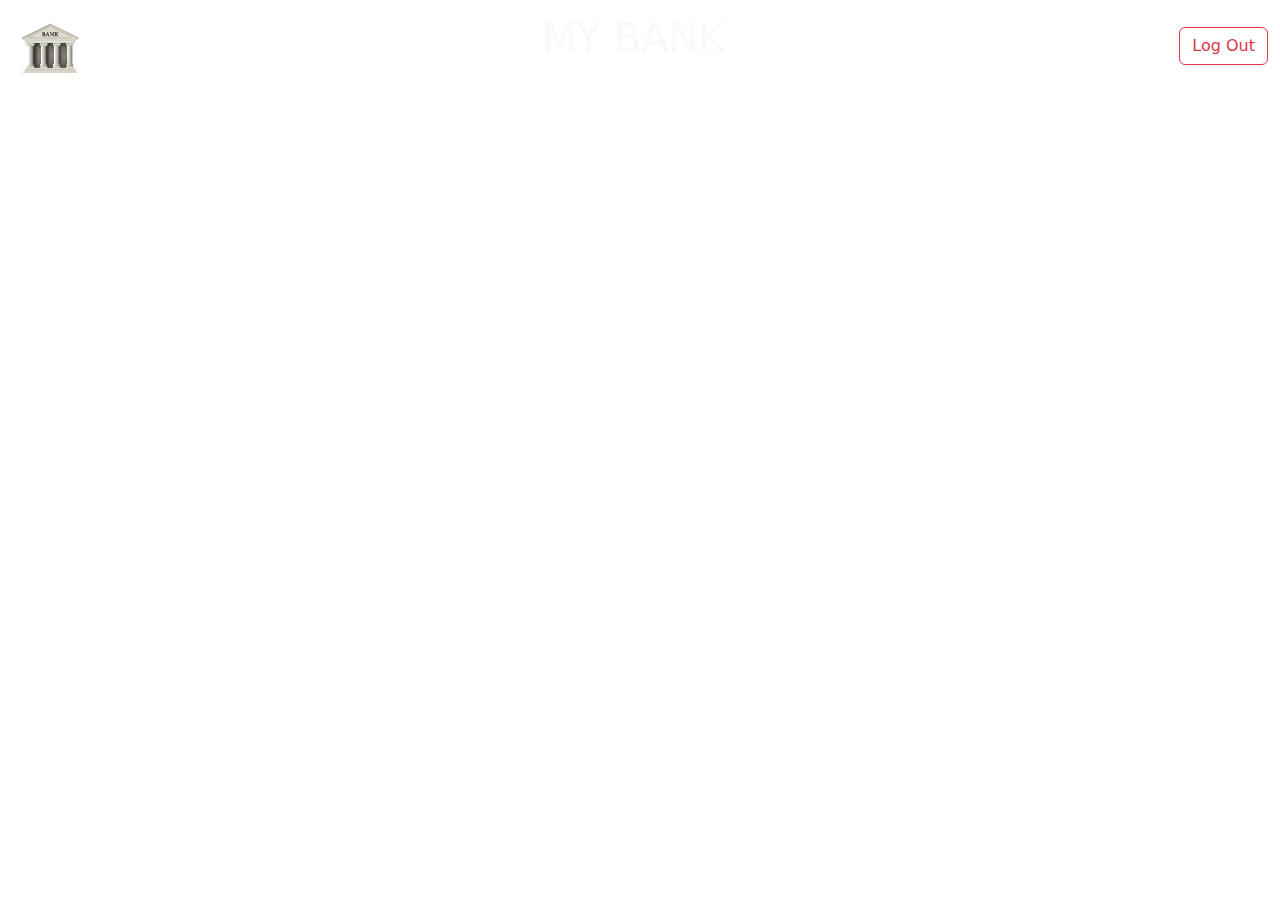
==== homepg/index.html @ 8915b68d "file:added" ====
<!DOCTYPE html>
<html lang="en">
<head>
    <meta charset="UTF-8">
    <meta name="viewport" content="width=device-width, initial-scale=1.0">
    <title>Welcome!!</title>
    <!-- css -->
     <link rel="stylesheet" href="style.css">
     <!-- script -->
     <script src="script.js" defer></script>
     <!-- bootstrap -->
     <link
     href="https://cdn.jsdelivr.net/npm/bootstrap@5.3.3/dist/css/bootstrap.min.css"
     rel="stylesheet"
     integrity="sha384-QWTKZyjpPEjISv5WaRU9OFeRpok6YctnYmDr5pNlyT2bRjXh0JMhjY6hW+ALEwIH"
     crossorigin="anonymous"
   />
   <script
     src="https://cdn.jsdelivr.net/npm/bootstrap@5.3.3/dist/js/bootstrap.bundle.min.js"
     integrity="sha384-YvpcrYf0tY3lHB60NNkmXc5s9fDVZLESaAA55NDzOxhy9GkcIdslK1eN7N6jIeHz"
     crossorigin="anonymous"
   ></script>
</head>
<body>
        <nav class="navbar">
            <div class="container-fluid">
                <img src="../assets/bank logo.png" alt="" width="75px">
              <p class="fs-1 text-light">MY BANK</p>
              <form class="d-flex">
                <button class="btn btn-outline-danger" type="submit">Log Out</button>
              </form>
            </div>
          </nav>
    
</body>
</html>
---- homepg/style.css ----
body {
    background-image: url(https://ichef.bbci.co.uk/images/ic/1200xn/p0f4jhp3.png);
    /* background-position: center; */
    background-size: cover;
}
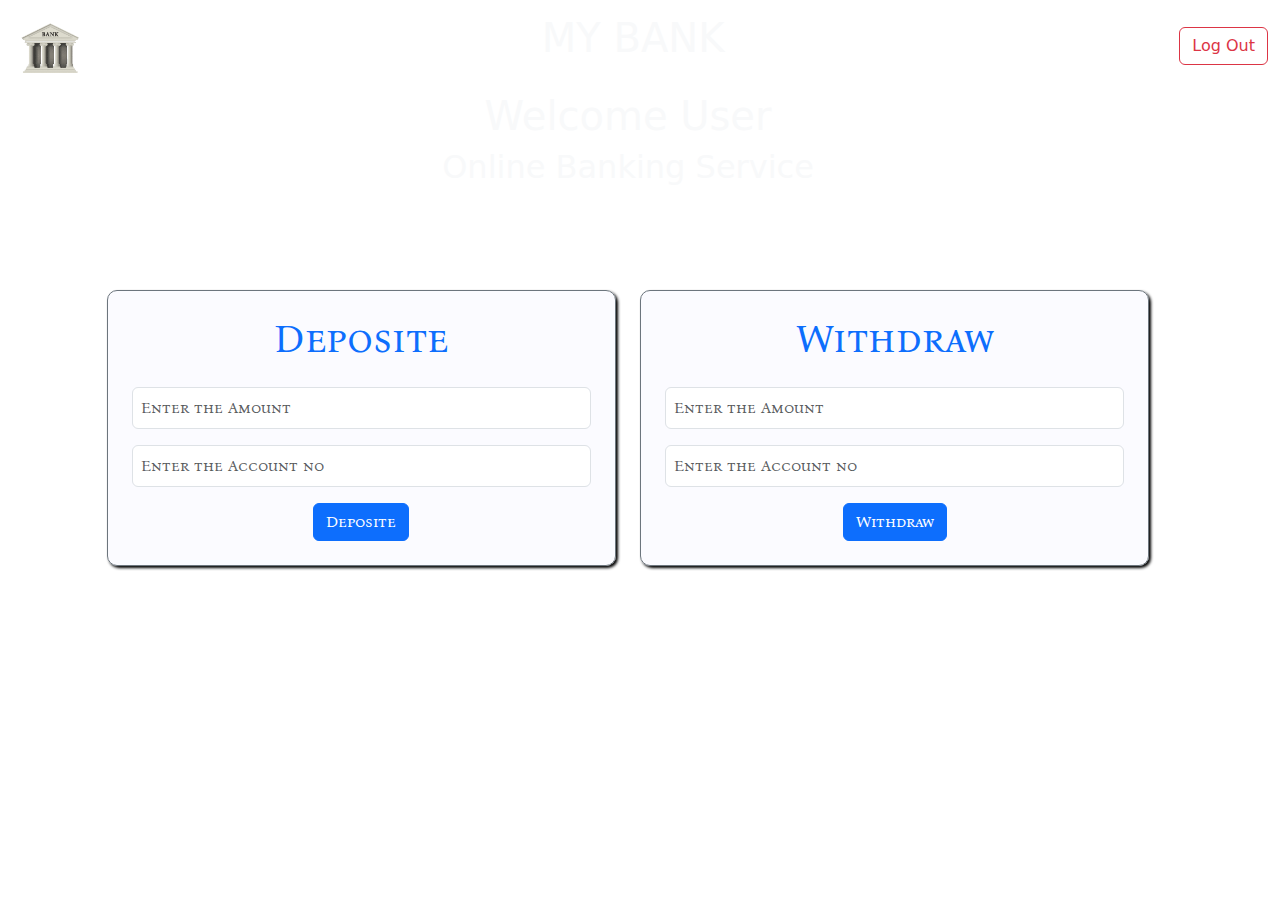
==== commit c8aac6a7: "feat:added" ====
--- a/homepg/index.html
+++ b/homepg/index.html
@@ -1,36 +1,67 @@
 <!DOCTYPE html>
 <html lang="en">
-<head>
-    <meta charset="UTF-8">
-    <meta name="viewport" content="width=device-width, initial-scale=1.0">
+  <head>
+    <meta charset="UTF-8" />
+    <meta name="viewport" content="width=device-width, initial-scale=1.0" />
     <title>Welcome!!</title>
     <!-- css -->
-     <link rel="stylesheet" href="style.css">
-     <!-- script -->
-     <script src="script.js" defer></script>
-     <!-- bootstrap -->
-     <link
-     href="https://cdn.jsdelivr.net/npm/bootstrap@5.3.3/dist/css/bootstrap.min.css"
-     rel="stylesheet"
-     integrity="sha384-QWTKZyjpPEjISv5WaRU9OFeRpok6YctnYmDr5pNlyT2bRjXh0JMhjY6hW+ALEwIH"
-     crossorigin="anonymous"
-   />
-   <script
-     src="https://cdn.jsdelivr.net/npm/bootstrap@5.3.3/dist/js/bootstrap.bundle.min.js"
-     integrity="sha384-YvpcrYf0tY3lHB60NNkmXc5s9fDVZLESaAA55NDzOxhy9GkcIdslK1eN7N6jIeHz"
-     crossorigin="anonymous"
-   ></script>
-</head>
-<body>
-        <nav class="navbar">
-            <div class="container-fluid">
-                <img src="../assets/bank logo.png" alt="" width="75px">
-              <p class="fs-1 text-light">MY BANK</p>
-              <form class="d-flex">
-                <button class="btn btn-outline-danger" type="submit">Log Out</button>
-              </form>
-            </div>
-          </nav>
-    
-</body>
-</html>+    <link rel="stylesheet" href="style.css" />
+    <!-- script -->
+    <script src="script.js" defer></script>
+    <!-- bootstrap -->
+    <link
+      href="https://cdn.jsdelivr.net/npm/bootstrap@5.3.3/dist/css/bootstrap.min.css"
+      rel="stylesheet"
+      integrity="sha384-QWTKZyjpPEjISv5WaRU9OFeRpok6YctnYmDr5pNlyT2bRjXh0JMhjY6hW+ALEwIH"
+      crossorigin="anonymous"
+    />
+    <script
+      src="https://cdn.jsdelivr.net/npm/bootstrap@5.3.3/dist/js/bootstrap.bundle.min.js"
+      integrity="sha384-YvpcrYf0tY3lHB60NNkmXc5s9fDVZLESaAA55NDzOxhy9GkcIdslK1eN7N6jIeHz"
+      crossorigin="anonymous"
+    ></script>
+    <!-- google font -->
+    <link rel="preconnect" href="https://fonts.googleapis.com">
+    <link rel="preconnect" href="https://fonts.gstatic.com" crossorigin>
+    <link href="https://fonts.googleapis.com/css2?family=Bona+Nova+SC:ital,wght@0,400;0,700;1,400&display=swap" rel="stylesheet">
+  </head>
+  <body>
+    <nav class="navbar">
+      <div class="container-fluid">
+        <img src="../assets/bank logo.png" alt="" width="75px" />
+        <p class="fs-1 text-light">MY BANK</p>
+        <form class="d-flex">
+          <button class="btn btn-outline-danger" type="submit">Log Out</button>
+        </form>
+      </div>
+    </nav>
+
+    <div class="row w-100">
+      <div class="text-center heading text-light">
+        <h1>Welcome User</h1>
+        <h2>Online Banking Service</h2>
+      </div>
+    </div>
+
+    <div class="row w-100 mt-5">
+      <div class="col"></div>
+      <div class="col-5 mt-5">
+        <div class="container border border-secondary d-flex flex-column align-items-center p-4 row-gap-3">
+          <h3 class=" text-primary fs-1">Deposite</h3>
+          <input type="text" class="form-control p-2" placeholder="Enter the Amount" />
+          <input type="text" class="form-control p-2" placeholder="Enter the Account no" />
+          <button class="btn btn-primary">Deposite</button>
+        </div>
+      </div>
+      <div class="col-5 mt-5">
+        <div class="container border border-secondary d-flex flex-column align-items-center p-4 row-gap-3">
+          <h3 class=" text-primary fs-1">Withdraw</h3>
+          <input type="text" class="form-control p-2" placeholder="Enter the Amount" />
+          <input type="text" class="form-control p-2" placeholder="Enter the Account no" />
+          <button class="btn btn-primary ">Withdraw</button>
+        </div>
+      </div>
+      <div class="col"></div>
+    </div>
+  </body>
+</html>
--- a/homepg/style.css
+++ b/homepg/style.css
@@ -2,5 +2,16 @@
     background-image: url(https://ichef.bbci.co.uk/images/ic/1200xn/p0f4jhp3.png);
     /* background-position: center; */
     background-size: cover;
+    font-family: "Bona Nova SC", serif;
 }
 
+.container{
+    background-color: rgba(248, 248, 255, 0.567);
+    border-radius: 10px;
+    box-shadow: 2px 2px 3px rgb(0, 0, 0);
+    font-family: "Bona Nova SC", serif;
+}
+
+.container:hover{
+    scale: 1.05;
+}
